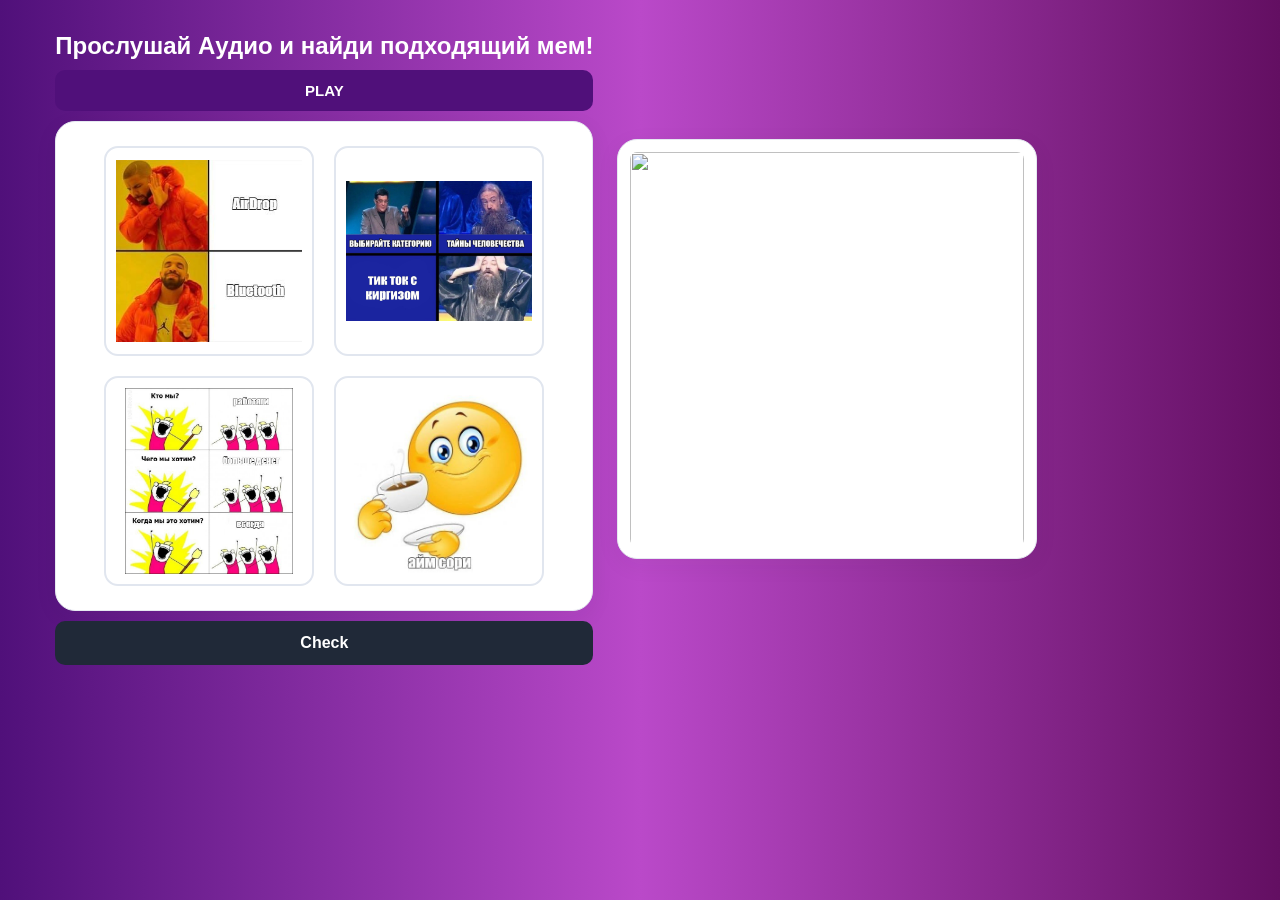
==== level_1.html @ 7925670f "я не буду извиняться пошел нахуй" ====
<!DOCTYPE html>
<html lang="en">
<head>
    <meta charset="UTF-8">
    <meta name="viewport" content="width=device-width, initial-scale=1.0">
    <link rel="stylesheet" href="style.css">
    <title>Level 1</title>
</head>
<body onload="startRound('1')">
    <main>
        <div class="game">

            <h2>Прослушай Аудио и найди подходящий мем! </h2>
        <div id="audio" class="sounds">

            <button id="playAudio">
                PLAY
            </button>
            <audio src="" id="player">

            </audio></div>

        <div id="pics" class="images"></div>
            
        <button id="checkAnswer">Check</button>
        
        </div>

        <div class="preview">
            
                <img id="meme-preview" src="" alt="">
            
        </div>


        <div id="modal">
            
            

            <div class="modal-content" >
            <p class="text-text">Потрясающе! Ты нашла все пары! Но это еще не конец...</p>
            <button id="to-the-next-level" onclick="location.href='level_2.html'">Играть Дальше</button></div>
        </div>

    </main>
    
    
    
</body>

<script src="script.js"></script>
</html>
---- style.css ----
* {
    box-sizing: border-box;
    margin: 0;
    padding: 0;
}

body {
    margin: 0;
    padding: 32px;

    font-family: Inter, "Segoe UI", Arial, sans-serif;
    color: #252b36;
    background: #50107a;
background: linear-gradient(90deg, rgba(80, 16, 122, 1) 0%, rgba(186, 73, 201, 1) 50%, rgba(99, 15, 98, 1) 100%);
}

main {
    display: flex;
    flex-direction: row;
    justify-content: space-evenly;
    
}

h2 {
    color: #fff;
}
/* МНОГАБУКАФ */
  .welcome-container {
            width: 90%;
            max-width: 560px;

            padding: 55px 45px;

            display: flex;
            flex-direction: column;
            align-items: center;
            gap: 28px;

            text-align: center;

            background: #ffffff;
            border: 1px solid #e5e9f0;
            border-radius: 20px;

            box-shadow: 0 10px 35px rgba(30, 41, 59, 0.07);
        }

        .welcome-text {
            margin: 0;

            font-size: 20px;
            line-height: 1.7;
            font-weight: 400;

            color: #465064;
        }

        .start-button {
            padding: 13px 36px;

            font-size: 16px;
            font-weight: 600;

            color: white;
            background: #4776f5;

            border: none;
            border-radius: 10px;

            cursor: pointer;

            transition: background 0.2s, transform 0.2s;
        }

        .start-button:hover {
            background: #315fdf;
            transform: translateY(-2px);
        }

        .start-button:active {
            transform: scale(0.97);
        }

        @media (max-width: 500px) {
            .welcome-container {
                padding: 35px 25px;
            }

            .welcome-text {
                font-size: 18px;
            }
        }



  .game {
    display: flex;
    flex-direction: column;
    gap: 10px;
    align-items: space-evenly;
    justify-content: center;
} 
 

.preview {
display: flex;
justify-content: center;
width: 50%;
flex-direction: column;
}

.preview img {

    max-width:90%;
    max-height:100vh;
    object-fit:contain;

}


/* Картинки */

/* .images{
    display:grid;
    grid-template-columns:repeat(2, 200px);
    gap:20px;
}
 */
/* ===== Карточки с картинками ===== */

/* ===== Основной контейнер с картинками ===== */

#pics {
    display: grid;
    grid-template-columns: repeat(2, minmax(140px, 210px));
    gap: 20px;

    justify-content: center;
    align-content: start;

    padding: 24px;
    background: #ffffff;
    border: 1px solid #e5e9f0;
    border-radius: 20px;

    box-shadow: 0 6px 24px rgb(30 41 59 / 5%);
}


.image-card {
    width: 100%;
    aspect-ratio: 1 / 1;
    min-width: 0;

    display: flex;
    justify-content: center;
    align-items: center;

    padding: 10px;
    overflow: hidden;

    background: #ffffff;
    border: 2px solid #e1e6ef;
    border-radius: 14px;

    cursor: pointer;

    transition:
        border-color 0.2s ease,
        box-shadow 0.2s ease,
        transform 0.2s ease;
}

.image-card:hover {
    transform: translateY(-3px);
    border-color: #a5bafc;
    box-shadow: 0 6px 16px rgb(37 99 235 / 10%);
}

.image-card img {
    display: block;

    max-width: 100%;
    max-height: 100%;

    object-fit: contain;
}



.image-card.selected{
     border-color: #4776f5;
    box-shadow: 0 0 0 3px rgb(71 118 245 / 15%);
}

.image-card.correct{
     border-color: #89F336;
    box-shadow: 0 0 0 3px rgb(71 118 245 / 15%);
}

.image-card.wrong {
    border-color: #e05252;
    animation: shake 0.3s;
}

@keyframes shake {
    0%   { transform: translateX(0); }
    25%  { transform: translateX(-5px); }
    50%  { transform: translateX(5px); }
    75%  { transform: translateX(-5px); }
    100% { transform: translateX(0); }
}

/* ===== Кнопка воспроизведения аудио ===== */

#playAudio {
    padding: 12px 22px;

    color: #ffffff;
    background: rgba(80, 16, 122, 1);

    border: none;
    border-radius: 10px;

    font-size: 15px;
    font-weight: 600;

    cursor: pointer;

    transition:
        background 0.2s ease,
        transform 0.2s ease;
}

#playAudio:hover {
    background: rgba(80, 16, 122, 0.8);
}

#playAudio:active {
    transform: scale(0.97);
}


/* ===== Большой предпросмотр картинки ===== */

#meme-preview {
    display: block;

    width: 100%;
    max-width: 420px;
    height: 420px;

    padding: 12px;

    object-fit: contain;

    background: #ffffff;
    border: 1px solid #e5e9f0;
    border-radius: 20px;

    box-shadow: 0 6px 24px rgb(30 41 59 / 5%);
}


/* ===== Кнопка проверки ответа ===== */

#checkAnswer {
    padding: 13px 28px;

    color: #ffffff;
    background: #202938;

    border: none;
    border-radius: 10px;

    font-size: 16px;
    font-weight: 600;

    cursor: pointer;

    transition:
        background 0.2s ease,
        transform 0.2s ease;
}

#checkAnswer:hover {
    background: #354258;
}

#checkAnswer:active {
    transform: scale(0.98);
}


/* ===== Адаптация для узкого экрана ===== */

@media (max-width: 650px) {
    body {
        padding: 16px;
    }

    #pics {
        grid-template-columns: repeat(2, minmax(0, 1fr));
        gap: 12px;
        padding: 14px;
    }

    #meme-preview {
        height: auto;
        aspect-ratio: 1 / 1;
    }
}


/* Аудио */

.sounds{
    display: flex;
    flex-direction: column;
    gap: 15px;
}

.sounds div{
    width: 100px;
    height: 50px;
    font-size: 24px;
    cursor: pointer;
}

#modal {
  display: none; /* Hidden by default */
  position: fixed; /* Stay in place */
  z-index: 1; /* Sit on top */
  left: 0;
  top: 0;
  width: 100%; /* Full width */
  height: 100%; /* Full height */
  overflow: auto; /* Enable scroll if needed */
  background-color: rgb(0,0,0); /* Fallback color */
  background-color: rgba(0,0,0,0.4); /* Black w/ opacity */
}

.modal-content {
  
            max-width: 560px;

            padding: 55px 45px;
            margin: 15% auto; /* 15% from the top and centered */
        
            gap: 28px;

            text-align: center;

            background: #ffffff;
            border: 1px solid #e5e9f0;
            border-radius: 20px;

            box-shadow: 0 10px 35px rgba(30, 41, 59, 0.07);
}

#to-the-next-level {
    margin: 10px;
    padding: 12px 22px;

    color: #ffffff;
    background: rgba(80, 16, 122, 1);

    border: none;
    border-radius: 10px;

    font-size: 15px;
    font-weight: 600;

    cursor: pointer;

    transition:
        background 0.2s ease,
        transform 0.2s ease;
}

#to-the-next-level:hover {
    background: rgba(80, 16, 122, 0.8);
}

#to-the-next-level:active {
    transform: scale(0.97);
}
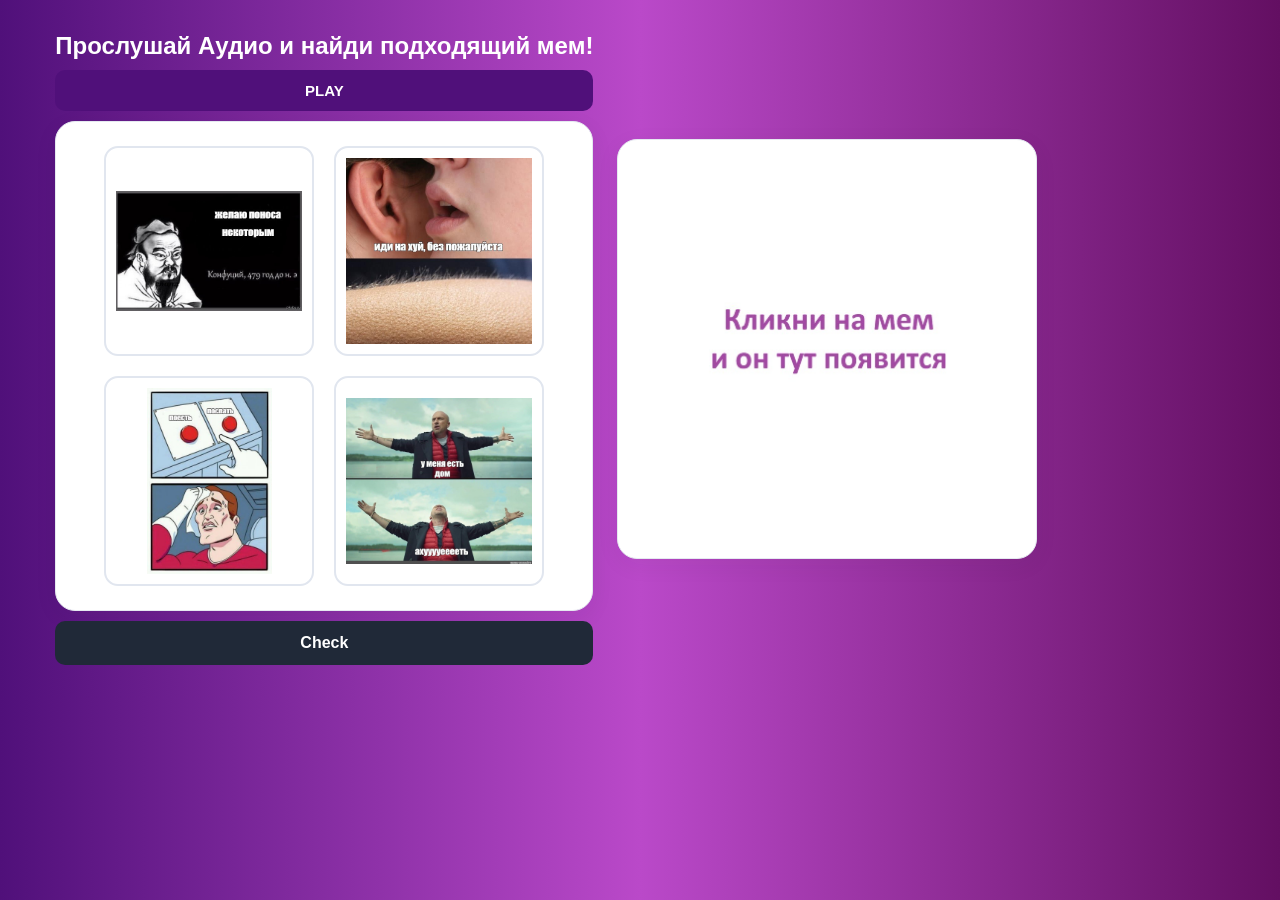
==== commit eeea9b66: "placeholder added" ====
--- a/level_1.html
+++ b/level_1.html
@@ -28,7 +28,7 @@
 
         <div class="preview">
             
-                <img id="meme-preview" src="" alt="">
+                <img id="meme-preview" src="files/placeholder.jpg" alt="">
             
         </div>
 
--- a/style.css
+++ b/style.css
@@ -19,6 +19,16 @@
     display: flex;
     flex-direction: row;
     justify-content: space-evenly;
+    
+}
+
+
+main.congrats {
+    display: flex;
+    flex-direction: row;
+    justify-content: space-evenly;
+    align-items: self-start;
+   
     
 }
 
